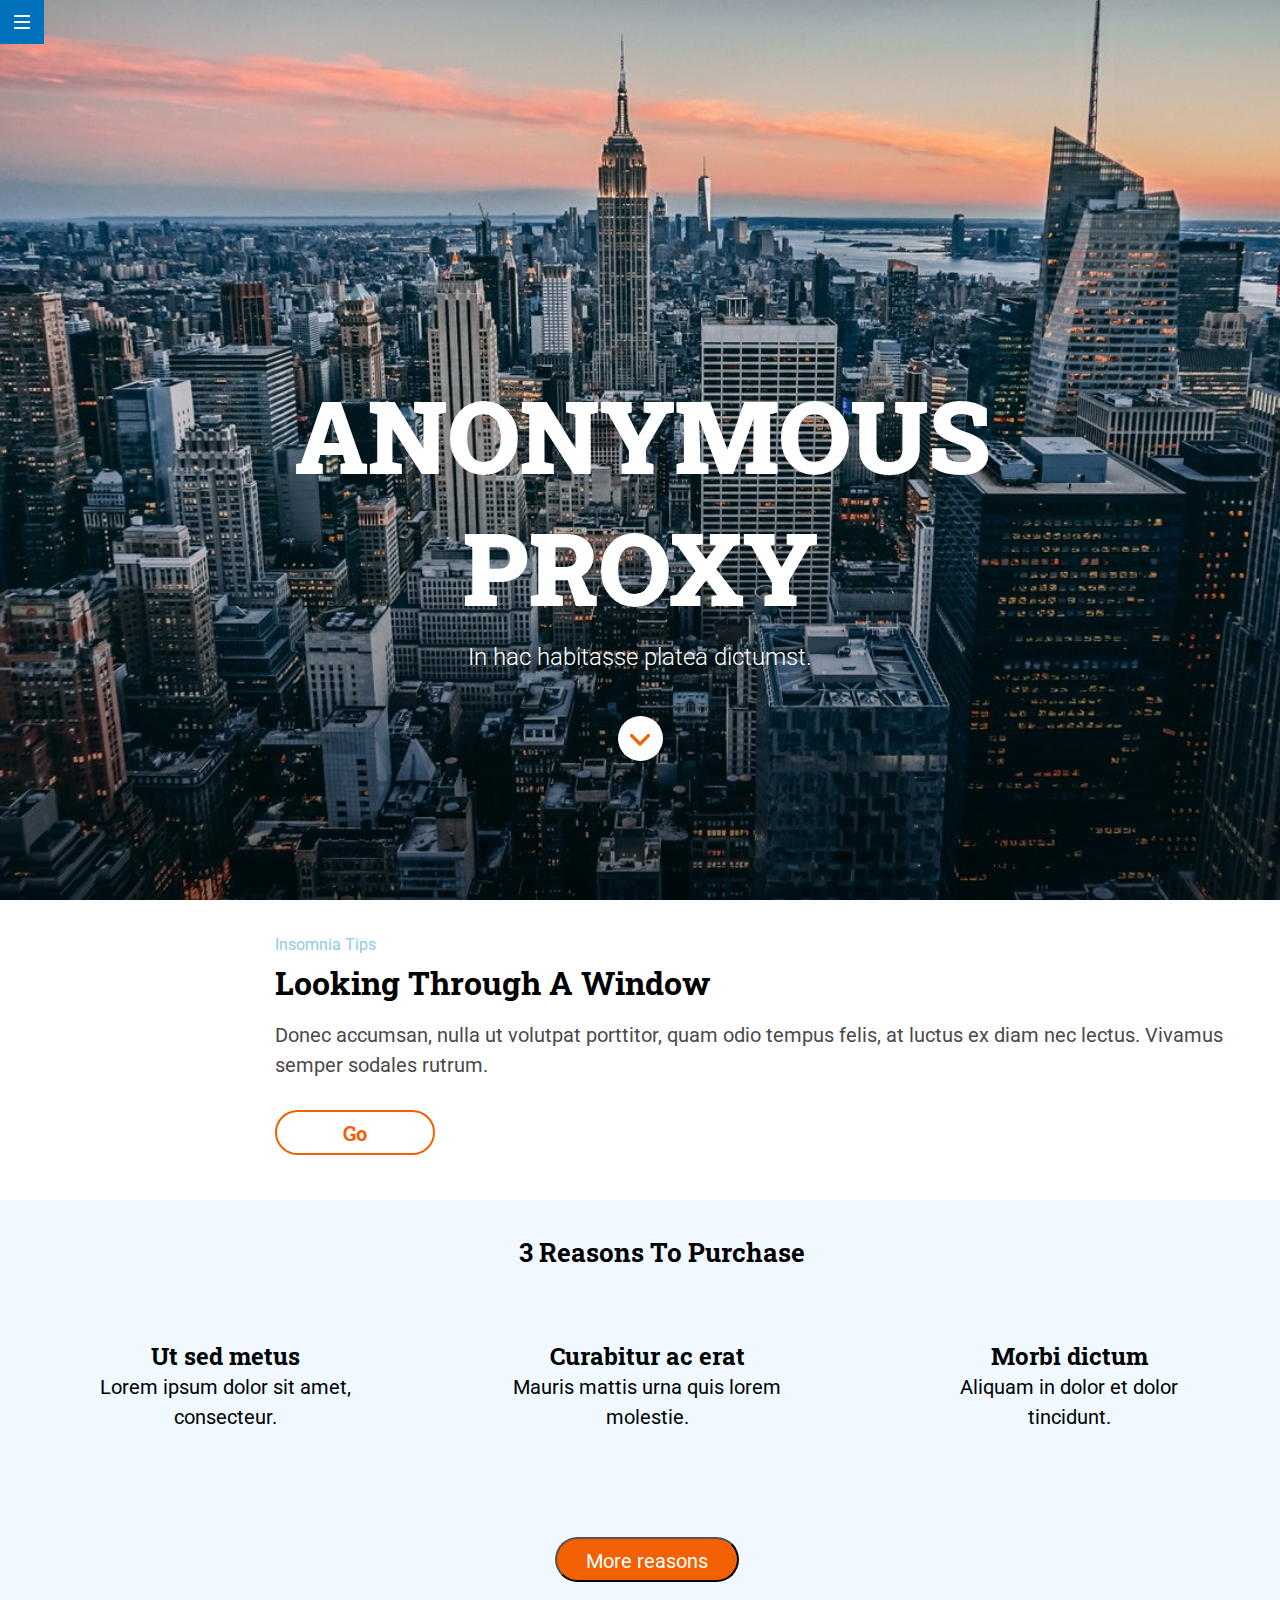
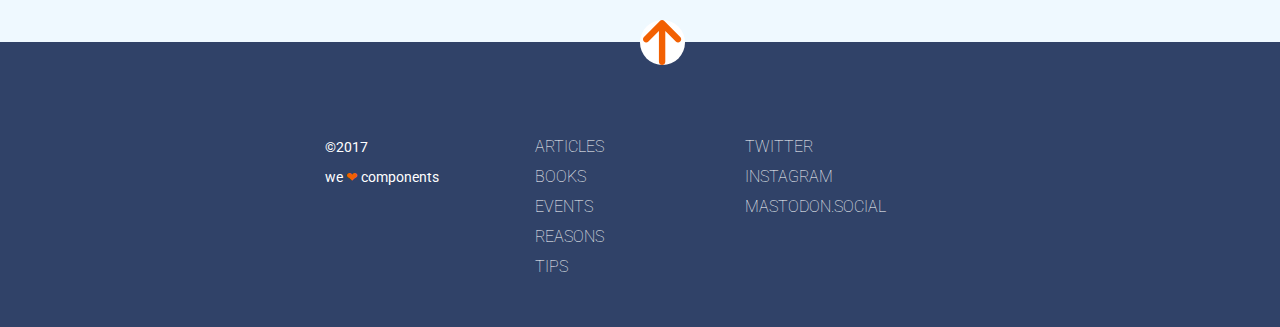
==== docs/index.html @ b586d15b "add docs" ====
<!DOCTYPE html>
<html lang="es">
    
    <head>
        <meta charset="UTF-8" />
        <meta name="viewport" content="width=device-width, initial-scale=1.0"
        />
        <title>Final evaluation module 1</title>
        <link href="https://fonts.googleapis.com/css?family=Roboto+Slab&display=swap"
        rel="stylesheet" />
        <link href="https://fonts.googleapis.com/css?family=Roboto:300,400,500,700,900&display=swap"
        rel="stylesheet" />
        <link rel="stylesheet" href="./assets/css/main.css" />
    </head>
    
    <body>
        <header class="hero"> <a href="https://adalab.es/" target="_blank">

    <img class="link-icon" src="./assets/images/ico-menu.svg" title="Enlace Adalab" alt="enlace la web de Adalab" />

  </a>
             <h1 class="title">Anonymous <span class="proxy">proxy</span></h1>
             <h4 class="subtitle">In hac habitasse platea dictumst.</h4>
            <div class="arrow-box"> <a href="index.html#purchase">

      <img class="arrow-btn" src="./assets/images/ico-scroll-down.svg" title="3 reasons to purchase" alt="go to section 3 reasons to purchase" />

    </a>
            </div>
        </header>
        <main>
            <section class="main-info"> <small class="info">Insomnia <span class="capitalize">tips</span> </small>
                <h2
                class="title">Looking <span class="capitalize">through</span>  <span class="capitalize">a</span>

                    <span
                    class="capitalize">window</span>
                        </h2>
                        <p class="text">Donec accumsan, nulla ut volutpat porttitor, quam odio tempus felis, at
                            luctus ex diam nec lectus. Vivamus semper sodales rutrum.</p>
                        <button class="btn">Go</button>
            </section>
            <div id="purchase"></div>
            <section class="main-purchase">
                 <h2 class="title">3 Reasons <span class="capitalize">to</span> <span class="capitalize">purchase</span></h2>
                <div class="container">
                     <h4 class="name">Ut sed metus</h4>
                    <p class="text">Lorem ipsum dolor sit amet, consecteur.</p>
                </div>
                <div class="container">
                     <h4 class="name">Curabitur ac erat</h4>
                    <p class="text">Mauris mattis urna quis lorem molestie.</p>
                </div>
                <div class="container">
                     <h4 class="name">Morbi dictum</h4>
                    <p class="text">Aliquam in dolor et dolor tincidunt.</p>
                </div>
                <button class="btn">More reasons</button>
            </section>
        </main>
        <footer class="footer"> <a class="arrow" href="index.html" alt="go to home-page"> <img src="./assets/images/ico-arrow.svg" title="home-page"/></a>
            <section
            class="section-footer">
                <ul class="links-info">
                    <li><a class="list-item" href="https://adalab.es/" alt="enlace a Adalab" title="Articles">Articles</a>

                    </li>
                    <li><a class="list-item" href="https://adalab.es/" alt="enlace a Adalab" title="Books">Books</a>

                    </li>
                    <li><a class="list-item" href="https://adalab.es/" alt="enlace a Adalab" title="Events">Events</a>

                    </li>
                    <li><a class="list-item" href="https://adalab.es/" alt="enlace a Adalab" title="Reasons">Reasons</a>

                    </li>
                    <li><a class="list-item" href="https://adalab.es/" alt="enlace a Adalab" title="Tips">Tips</a>

                    </li>
                </ul>
                <ul class="links-social">
                    <li><a class="list-item" href="https://adalab.es/" alt="enlace a Adalab" title="Twitter">Twitter</a>

                    </li>
                    <li><a class="list-item" href="https://adalab.es/" alt="enlace a Adalab" title="Instagram">Instagram</a>

                    </li>
                    <li><a class="list-item" href="https://adalab.es/" alt="enlace a Adalab" title="Mastodon.Social">Mastodon.Social</a>

                    </li>
                </ul>
                <div class="copy-right"> <span class="date">©2017</span> <small class="copy-right-text">we <span class="heart"> ❤︎ </span>components</small>
                </div>
                </section>
        </footer>
    </body>

</html>
---- docs/assets/css/main.css ----
* {-webkit-box-sizing: border-box;box-sizing: border-box;margin: 0;padding: 0;}.hero {display: -webkit-box;display: -ms-flexbox;display: flex;-webkit-box-orient: vertical;-webkit-box-direction: normal;-ms-flex-direction: column;flex-direction: column;-webkit-box-pack: center;-ms-flex-pack: center;justify-content: center;-webkit-box-align: center;-ms-flex-align: center;align-items: center;-ms-flex-line-pack: center;align-content: center;background-image: url(../images/cover.jpg);background-repeat: no-repeat;background-size: cover;background-position: center;color: #fff;height: 100vh;width: 100%;}.hero .link-icon {background-color: #0271bc;padding: 15px 14px;position: fixed;top: 0;left: 0;width: 44px;height: 44px;z-index: 999;}.hero .title {margin-top: 230px;margin-bottom: 10px;text-transform: uppercase;font-size: 42px;font-family: "Roboto Slab";font-weight: 900;text-align: center;width: 320px;}.hero .subtitle {font-size: 16px;font-family: "Roboto";font-weight: 300;text-align: center;margin-bottom: 45px;}.hero .arrow-box {display: -webkit-box;display: -ms-flexbox;display: flex;position: relative;-webkit-box-pack: center;-ms-flex-pack: center;justify-content: center;-ms-flex-item-align: center;align-self: center;width: 45px;height: 45px;background-color: #fff;border-radius: 50%;}.hero .arrow-btn {text-align: center;margin-top: 18px;}.capitalize {text-transform: capitalize;}.main-info {position: relative;margin-left: 15px;margin-right: 15px;margin-top: 30px;}.main-info .info {height: 30px;font-family: "Roboto";color: #8ccbea;line-height: 30px;font-size: 14px;}.main-info .title {font-family: "Roboto Slab";font-weight: bolder;font-size: 24px;color: #000;line-height: 30px;height: 60px;width: 290px;}.main-info .name {font-weight: bolder;}.main-info .text {font-family: "Roboto";font-size: 18px;line-height: 30px;color: #4a4a4a;}.main-info .btn {border: solid 2px #f26002;width: 76px;height: 45px;border-radius: 22.5px;background-color: #fff;color: #f26002;font-family: "Roboto Slab";font-weight: bolder;font-size: 20px;margin-top: 30px;margin-bottom: 45px;-webkit-transition: ease 2s;transition: ease 2s;}.main-info .btn:hover {background-color: #f07930;}.main-purchase {background-color: #eff9ff;display: grid;width: 100vw;grid-template-columns: 1fr;text-align: center;padding-top: 30px;color: #000;padding-bottom: 60px;padding-left: 15px;}.main-purchase .title {font-family: "Roboto Slab";font-size: 24px;font-weight: bolder;line-height: 30px;margin-bottom: 45px;}.main-purchase .container {padding-bottom: 45px;padding-left: 30px;padding-right: 30px;}.main-purchase .name {color: #000;font-size: 18px;font-family: "Roboto Slab";text-align: center;}.main-purchase .text {color: #000;font-size: 18px;font-family: "Roboto";line-height: 30px;text-align: center;padding: 0px 30px;}.main-purchase .btn {width: 184px;height: 45px;font-family: "Roboto";font-size: 20px;text-align: center;line-height: 45px;border-radius: 22.5px;background-color: #f26002;color: #fff;position: relative;margin: auto;-webkit-transition: ease 2s;transition: ease 2s;}.main-purchase .btn:hover {font-size: 25px;width: 200px;color: #f26002;background-color: whitesmoke;}.footer {background-color: #304268;width: 100w;-webkit-animation-name: footeranimation;animation-name: footeranimation;-webkit-animation-duration: 5s;animation-duration: 5s;}.section-footer {display: -webkit-box;display: -ms-flexbox;display: flex;-webkit-box-orient: vertical;-webkit-box-direction: normal;-ms-flex-direction: column;flex-direction: column;-webkit-box-pack: center;-ms-flex-pack: center;justify-content: center;-webkit-box-align: center;-ms-flex-align: center;align-items: center;}.section-footer .links-info {list-style: none;margin-top: 60px;line-height: 30px;font-size: 16px;font-family: "Roboto";font-weight: lighter;text-align: center;}.section-footer .links-social {list-style: none;margin-top: 30px;line-height: 30px;font-size: 16px;font-family: "Roboto";font-weight: lighter;text-align: center;}.section-footer .list-item {text-decoration: none;color: white;text-transform: uppercase;}.section-footer .copy-right {display: -webkit-box;display: -ms-flexbox;display: flex;-webkit-box-orient: vertical;-webkit-box-direction: normal;-ms-flex-direction: column;flex-direction: column;text-align: center;margin-top: 30px;color: #fff;font-size: 14px;line-height: 30px;font-family: "Roboto";}.section-footer .date {font-size: 14px;line-height: 30px;}.section-footer .copy-right-text {font-size: 14px;line-height: 30px;margin-bottom: 45px;}.section-footer .heart {color: #f26002;}.arrow {top: -22px;position: relative;left: 50%;width: 45px;height: 45px;background-color: #fff;border-radius: 50%;display: -webkit-box;display: -ms-flexbox;display: flex;-webkit-box-pack: center;-ms-flex-pack: center;justify-content: center;-ms-flex-line-pack: center;align-content: center;}@media all and (min-width: 768px) {.hero .title {font-size: 80px;width: 690px;}.hero .subtitle {font-size: 24px;}.main-info .title {width: 680px;font-size: 26px;line-height: 45px;}.main-info .text {font-size: 20px;}.main-info .btn {width: 91px;}.main-purchase {grid-template-columns: 1fr 1fr 1fr;row-gap: 20px;width: 100vw;}.main-purchase .title {grid-column: 1/4;grid-row: 1/2;font-size: 26px;line-height: 45px;margin-left: 30px;}.main-purchase .name {font-size: 24px;}.main-purchase .text {font-size: 20px;}.main-purchase .container {grid-column: span 1;grid-row: 2/3;}.main-purchase .btn {grid-column: 1/4;grid-row: 3/4;-webkit-box-pack: center;-ms-flex-pack: center;justify-content: center;margin-top: 40px;}.section-footer {width: 100vw;-webkit-box-orient: horizontal;-webkit-box-direction: reverse;-ms-flex-direction: row-reverse;flex-direction: row-reverse;-webkit-box-align: start;-ms-flex-align: start;align-items: flex-start;-webkit-box-pack: justify;-ms-flex-pack: justify;justify-content: space-between;-ms-flex-line-pack: start;align-content: flex-start;padding: 45px 39px;}.section-footer .links-info {margin-top: 0px;text-align: left;width: 210px;}.section-footer .links-social {margin-top: 0px;text-align: left;width: 210px;-webkit-box-ordinal-group: -2;-ms-flex-order: -3;order: -3;}.section-footer .copy-right {margin-top: 0px;width: 210px;text-align: left;-webkit-box-ordinal-group: 2;-ms-flex-order: 1;order: 1;}}@media all and (min-width: 1200px) {.hero {background-position: top;}.hero .title {font-size: 100px;}.hero .subtitle {font-size: 24px;}.main-info {margin-left: 275px;}.main-info .info {font-size: 16px;}.main-info .title {font-size: 32px;}.main-info .btn {width: 160px;}.name {font-size: 24px;}.text {font-size: 20px;}.section-footer {-webkit-box-pack: center;-ms-flex-pack: center;justify-content: center;}}@-webkit-keyframes footeranimation {from {background-color: #7b9de6;}to {background-color: #304268;}}@keyframes footeranimation {from {background-color: #7b9de6;}to {background-color: #304268;}}
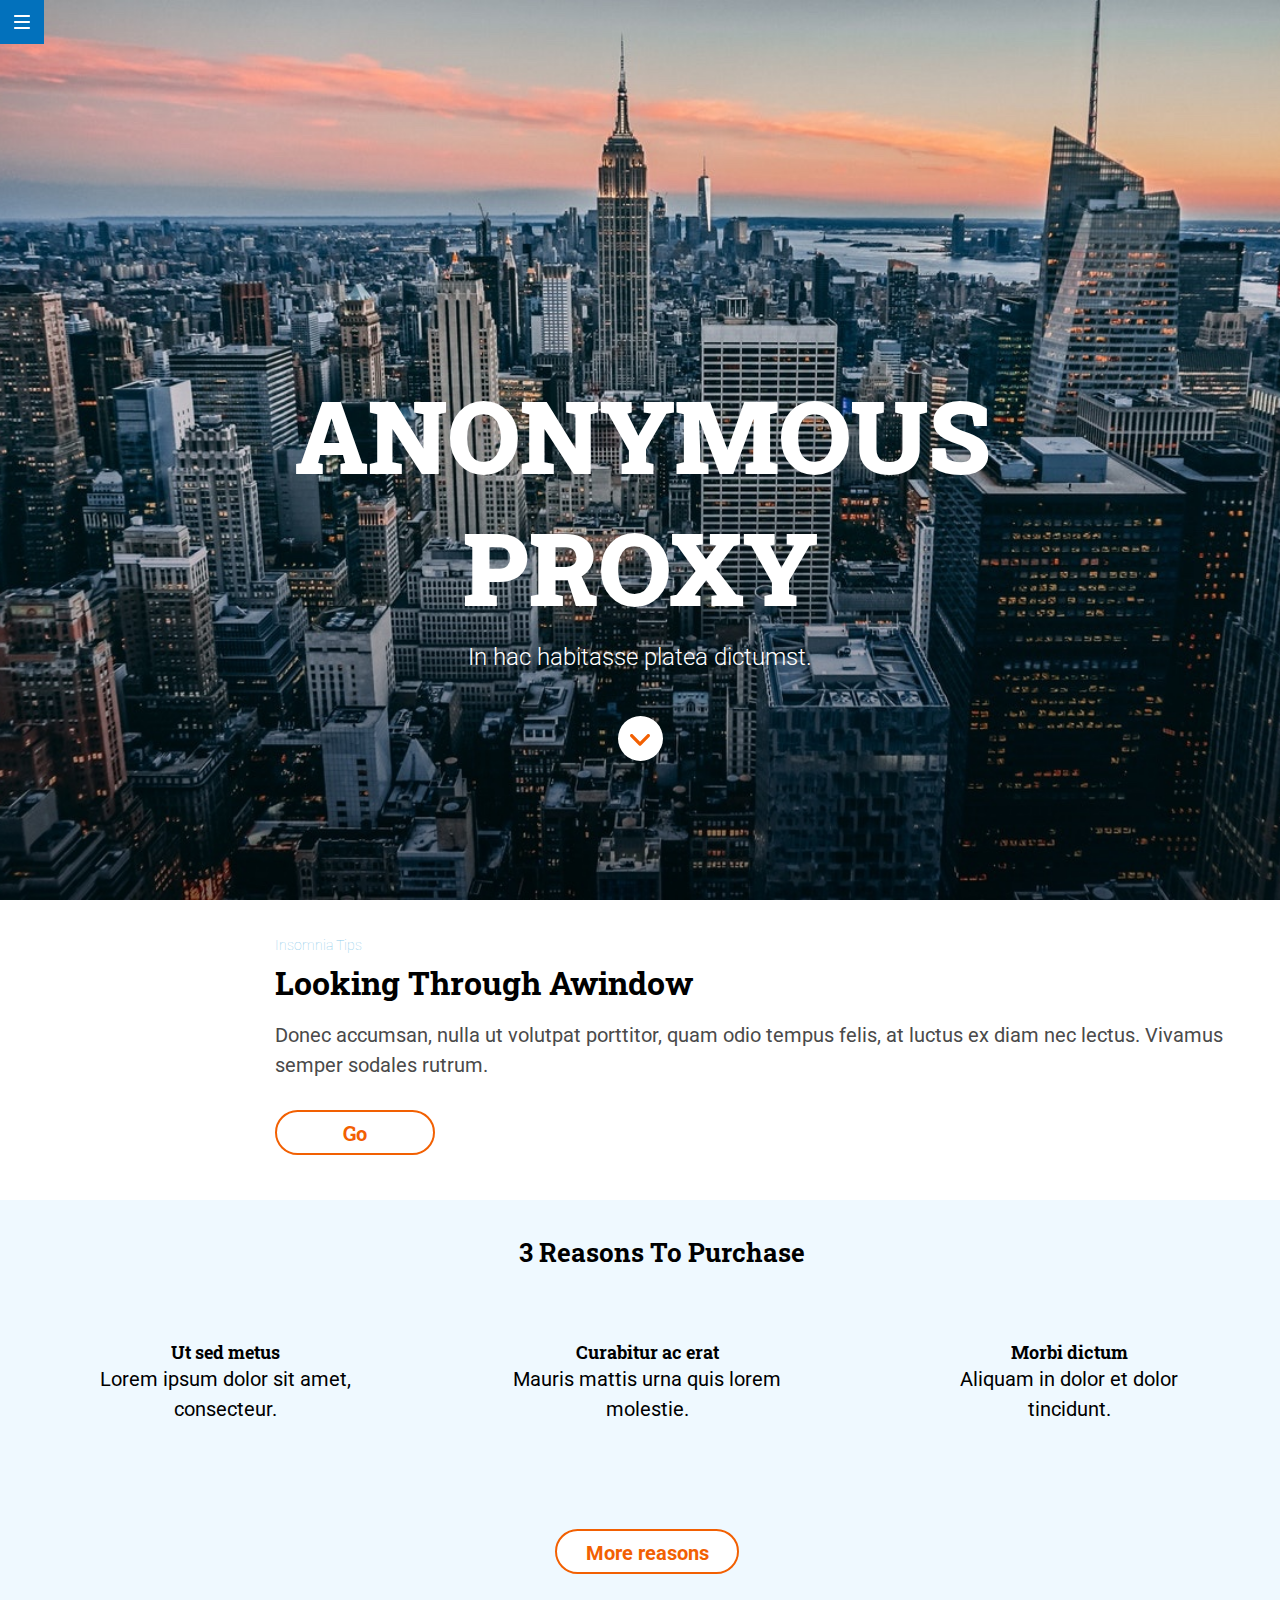
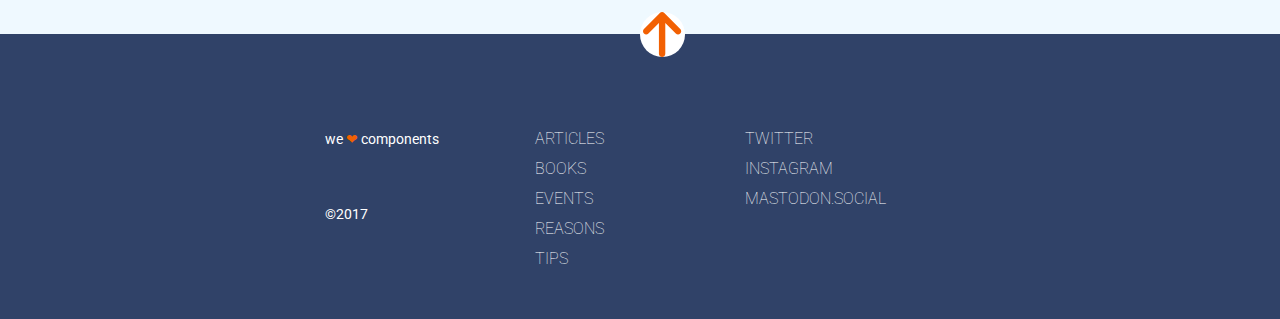
==== commit 24fcc7b3: "run docs" ====
--- a/docs/index.html
+++ b/docs/index.html
@@ -14,83 +14,93 @@
     </head>
     
     <body>
-        <header class="hero"> <a href="https://adalab.es/" target="_blank">
+        <header class="hero">
+            <nav> <a href="https://adalab.es/" target="_blank">
 
-    <img class="link-icon" src="./assets/images/ico-menu.svg" title="Enlace Adalab" alt="enlace la web de Adalab" />
+      <img class="hero--link-icon" src="./assets/images/ico-menu.svg" title="Enlace Adalab" alt="enlace la web de Adalab" />
 
-  </a>
-             <h1 class="title">Anonymous <span class="proxy">proxy</span></h1>
-             <h4 class="subtitle">In hac habitasse platea dictumst.</h4>
-            <div class="arrow-box"> <a href="index.html#purchase">
+    </a>
+            </nav>
+             <h1 class="hero--title">Anonymous <span class="proxy">proxy</span></h1>
+             <h4 class="hero--subtitle">In hac habitasse platea dictumst.</h4>
+            <div class="hero--arrow-box"> <a href="index.html#purchase">
 
-      <img class="arrow-btn" src="./assets/images/ico-scroll-down.svg" title="3 reasons to purchase" alt="go to section 3 reasons to purchase" />
+      <img class="hero--arrow-btn" src="./assets/images/ico-scroll-down.svg" title="3 reasons to purchase" alt="go to section 3 reasons to purchase" />
 
     </a>
             </div>
         </header>
         <main>
-            <section class="main-info"> <small class="info">Insomnia <span class="capitalize">tips</span> </small>
-                <h2
-                class="title">Looking <span class="capitalize">through</span>  <span class="capitalize">a</span>
-
-                    <span
-                    class="capitalize">window</span>
-                        </h2>
-                        <p class="text">Donec accumsan, nulla ut volutpat porttitor, quam odio tempus felis, at
-                            luctus ex diam nec lectus. Vivamus semper sodales rutrum.</p>
-                        <button class="btn">Go</button>
+            <section class="main-info">
+                 <h5 class="main-info--title">Insomnia <span class="capitalize">tips</span></h5>
+                 <h2 class="main-info--subtitle">Looking <span class="capitalize">through</span> <span class="capitalize">a</span><span class="capitalize">window</span></h2>
+                <p class="main-info--text">Donec accumsan, nulla ut volutpat porttitor, quam odio tempus felis, at
+                    luctus ex diam nec lectus. Vivamus semper sodales rutrum.</p>
+                <button class="main-info--btn">Go</button>
             </section>
             <div id="purchase"></div>
             <section class="main-purchase">
-                 <h2 class="title">3 Reasons <span class="capitalize">to</span> <span class="capitalize">purchase</span></h2>
-                <div class="container">
-                     <h4 class="name">Ut sed metus</h4>
-                    <p class="text">Lorem ipsum dolor sit amet, consecteur.</p>
+                 <h2 class="main-purchase--title">3 Reasons <span class="capitalize">to</span> <span class="capitalize">purchase</span></h2>
+                <div class="main-purchase--container">
+                     <h4 class="main-purchase--name">Ut sed metus</h4>
+                    <p class="main-purchase--text">Lorem ipsum dolor sit amet, consecteur.</p>
                 </div>
-                <div class="container">
-                     <h4 class="name">Curabitur ac erat</h4>
-                    <p class="text">Mauris mattis urna quis lorem molestie.</p>
+                <div class="main-purchase--container">
+                     <h4 class="main-purchase--name">Curabitur ac erat</h4>
+                    <p class="main-purchase--text">Mauris mattis urna quis lorem molestie.</p>
                 </div>
-                <div class="container">
-                     <h4 class="name">Morbi dictum</h4>
-                    <p class="text">Aliquam in dolor et dolor tincidunt.</p>
+                <div class="main-purchase--container">
+                     <h4 class="main-purchase--name">Morbi dictum</h4>
+                    <p class="main-purchase--text">Aliquam in dolor et dolor tincidunt.</p>
                 </div>
-                <button class="btn">More reasons</button>
+                <button class="main-purchase--btn">More reasons</button>
             </section>
         </main>
-        <footer class="footer"> <a class="arrow" href="index.html" alt="go to home-page"> <img src="./assets/images/ico-arrow.svg" title="home-page"/></a>
+        <footer class="footer"> <a class="footer--arrow" href="index.html" alt="go to home-page"> <img class="footer--img" src="./assets/images/ico-arrow.svg" title="home-page" /></a>
             <section
-            class="section-footer">
-                <ul class="links-info">
-                    <li><a class="list-item" href="https://adalab.es/" alt="enlace a Adalab" title="Articles">Articles</a>
+            class="footer--section">
+                <nav>
+                    <ul class="footer--section__links-info">
+                        <li><a class="footer--section__list-item" href="https://adalab.es/" alt="enlace a Adalab"
+                            title="Articles">Articles</a>
 
-                    </li>
-                    <li><a class="list-item" href="https://adalab.es/" alt="enlace a Adalab" title="Books">Books</a>
+                        </li>
+                        <li><a class="footer--section__list-item" href="https://adalab.es/" alt="enlace a Adalab"
+                            title="Books">Books</a>
 
-                    </li>
-                    <li><a class="list-item" href="https://adalab.es/" alt="enlace a Adalab" title="Events">Events</a>
+                        </li>
+                        <li><a class="footer--section__list-item" href="https://adalab.es/" alt="enlace a Adalab"
+                            title="Events">Events</a>
 
-                    </li>
-                    <li><a class="list-item" href="https://adalab.es/" alt="enlace a Adalab" title="Reasons">Reasons</a>
+                        </li>
+                        <li><a class="footer--section__list-item" href="https://adalab.es/" alt="enlace a Adalab"
+                            title="Reasons">Reasons</a>
 
-                    </li>
-                    <li><a class="list-item" href="https://adalab.es/" alt="enlace a Adalab" title="Tips">Tips</a>
+                        </li>
+                        <li><a class="footer--section__list-item" href="https://adalab.es/" alt="enlace a Adalab"
+                            title="Tips">Tips</a>
 
-                    </li>
-                </ul>
-                <ul class="links-social">
-                    <li><a class="list-item" href="https://adalab.es/" alt="enlace a Adalab" title="Twitter">Twitter</a>
+                        </li>
+                    </ul>
+                </nav>
+                <nav>
+                    <ul class="footer--section__links-social">
+                        <li><a class="footer--section__list-item" href="https://adalab.es/" alt="enlace a Adalab"
+                            title="Twitter">Twitter</a>
 
-                    </li>
-                    <li><a class="list-item" href="https://adalab.es/" alt="enlace a Adalab" title="Instagram">Instagram</a>
+                        </li>
+                        <li><a class="footer--section__list-item" href="https://adalab.es/" alt="enlace a Adalab"
+                            title="Instagram">Instagram</a>
 
-                    </li>
-                    <li><a class="list-item" href="https://adalab.es/" alt="enlace a Adalab" title="Mastodon.Social">Mastodon.Social</a>
+                        </li>
+                        <li><a class="footer--section__list-item" href="https://adalab.es/" alt="enlace a Adalab"
+                            title="Mastodon.Social">Mastodon.Social</a>
 
-                    </li>
-                </ul>
-                <div class="copy-right"> <span class="date">©2017</span>- <small class="copy-right-text">we <span class="heart"> ❤︎ </span>components</small>
+                        </li>
+                    </ul>
+                </nav>
+                <div class="footer--section__copy-right"> <span class="footer--section__copy-right--date">©2017</span>+ <small class="footer--section__copy-right--text">we <span class="footer--section__copy-right--heart"> ❤︎ </span>components</small>
                 </div>
                 </section>
         </footer>
--- a/docs/assets/css/main.css
+++ b/docs/assets/css/main.css
@@ -1 +1 @@
-* {-webkit-box-sizing: border-box;box-sizing: border-box;margin: 0;padding: 0;}.hero {display: -webkit-box;display: -ms-flexbox;display: flex;-webkit-box-orient: vertical;-webkit-box-direction: normal;-ms-flex-direction: column;flex-direction: column;-webkit-box-pack: center;-ms-flex-pack: center;justify-content: center;-webkit-box-align: center;-ms-flex-align: center;align-items: center;-ms-flex-line-pack: center;align-content: center;background-image: url(../images/cover.jpg);background-repeat: no-repeat;background-size: cover;background-position: center;color: #fff;height: 100vh;width: 100%;}.hero .link-icon {background-color: #0271bc;padding: 15px 14px;position: fixed;top: 0;left: 0;width: 44px;height: 44px;z-index: 999;}.hero .title {margin-top: 230px;margin-bottom: 10px;text-transform: uppercase;font-size: 42px;font-family: "Roboto Slab";font-weight: 900;text-align: center;width: 320px;}.hero .subtitle {font-size: 16px;font-family: "Roboto";font-weight: 300;text-align: center;margin-bottom: 45px;}.hero .arrow-box {display: -webkit-box;display: -ms-flexbox;display: flex;position: relative;-webkit-box-pack: center;-ms-flex-pack: center;justify-content: center;-ms-flex-item-align: center;align-self: center;width: 45px;height: 45px;background-color: #fff;border-radius: 50%;}.hero .arrow-btn {text-align: center;margin-top: 18px;}.capitalize {text-transform: capitalize;}.main-info {position: relative;margin-left: 15px;margin-right: 15px;margin-top: 30px;}.main-info .info {height: 30px;font-family: "Roboto";color: #8ccbea;line-height: 30px;font-size: 14px;}.main-info .title {font-family: "Roboto Slab";font-weight: bolder;font-size: 24px;color: #000;line-height: 30px;height: 60px;width: 290px;}.main-info .name {font-weight: bolder;}.main-info .text {font-family: "Roboto";font-size: 18px;line-height: 30px;color: #4a4a4a;}.main-info .btn {border: solid 2px #f26002;width: 76px;height: 45px;border-radius: 22.5px;background-color: #fff;color: #f26002;font-family: "Roboto Slab";font-weight: bolder;font-size: 20px;margin-top: 30px;margin-bottom: 45px;-webkit-transition: ease 2s;transition: ease 2s;}.main-info .btn:hover {background-color: #f07930;}.main-purchase {background-color: #eff9ff;display: grid;width: 100vw;grid-template-columns: 1fr;text-align: center;padding-top: 30px;color: #000;padding-bottom: 60px;padding-left: 15px;}.main-purchase .title {font-family: "Roboto Slab";font-size: 24px;font-weight: bolder;line-height: 30px;margin-bottom: 45px;}.main-purchase .container {padding-bottom: 45px;padding-left: 30px;padding-right: 30px;}.main-purchase .name {color: #000;font-size: 18px;font-family: "Roboto Slab";text-align: center;}.main-purchase .text {color: #000;font-size: 18px;font-family: "Roboto";line-height: 30px;text-align: center;padding: 0px 30px;}.main-purchase .btn {width: 184px;height: 45px;font-family: "Roboto";font-size: 20px;text-align: center;line-height: 45px;border-radius: 22.5px;background-color: #f26002;color: #fff;position: relative;margin: auto;-webkit-transition: ease 2s;transition: ease 2s;}.main-purchase .btn:hover {font-size: 25px;width: 200px;color: #f26002;background-color: whitesmoke;}.footer {background-color: #304268;width: 100w;-webkit-animation-name: footeranimation;animation-name: footeranimation;-webkit-animation-duration: 5s;animation-duration: 5s;}.section-footer {display: -webkit-box;display: -ms-flexbox;display: flex;-webkit-box-orient: vertical;-webkit-box-direction: normal;-ms-flex-direction: column;flex-direction: column;-webkit-box-pack: center;-ms-flex-pack: center;justify-content: center;-webkit-box-align: center;-ms-flex-align: center;align-items: center;}.section-footer .links-info {list-style: none;margin-top: 60px;line-height: 30px;font-size: 16px;font-family: "Roboto";font-weight: lighter;text-align: center;}.section-footer .links-social {list-style: none;margin-top: 30px;line-height: 30px;font-size: 16px;font-family: "Roboto";font-weight: lighter;text-align: center;}.section-footer .list-item {text-decoration: none;color: white;text-transform: uppercase;}.section-footer .copy-right {display: -webkit-box;display: -ms-flexbox;display: flex;-webkit-box-orient: vertical;-webkit-box-direction: normal;-ms-flex-direction: column;flex-direction: column;text-align: center;margin-top: 30px;color: #fff;font-size: 14px;line-height: 30px;font-family: "Roboto";}.section-footer .date {font-size: 14px;line-height: 30px;}.section-footer .copy-right-text {font-size: 14px;line-height: 30px;margin-bottom: 45px;}.section-footer .heart {color: #f26002;}.arrow {top: -22px;position: relative;left: 50%;width: 45px;height: 45px;background-color: #fff;border-radius: 50%;display: -webkit-box;display: -ms-flexbox;display: flex;-webkit-box-pack: center;-ms-flex-pack: center;justify-content: center;-ms-flex-line-pack: center;align-content: center;}@media all and (min-width: 768px) {.hero .title {font-size: 80px;width: 690px;}.hero .subtitle {font-size: 24px;}.main-info .title {width: 680px;font-size: 26px;line-height: 45px;}.main-info .text {font-size: 20px;}.main-info .btn {width: 91px;}.main-purchase {grid-template-columns: 1fr 1fr 1fr;row-gap: 20px;width: 100vw;}.main-purchase .title {grid-column: 1/4;grid-row: 1/2;font-size: 26px;line-height: 45px;margin-left: 30px;}.main-purchase .name {font-size: 24px;}.main-purchase .text {font-size: 20px;}.main-purchase .container {grid-column: span 1;grid-row: 2/3;}.main-purchase .btn {grid-column: 1/4;grid-row: 3/4;-webkit-box-pack: center;-ms-flex-pack: center;justify-content: center;margin-top: 40px;}.section-footer {width: 100vw;-webkit-box-orient: horizontal;-webkit-box-direction: reverse;-ms-flex-direction: row-reverse;flex-direction: row-reverse;-webkit-box-align: start;-ms-flex-align: start;align-items: flex-start;-webkit-box-pack: justify;-ms-flex-pack: justify;justify-content: space-between;-ms-flex-line-pack: start;align-content: flex-start;padding: 45px 39px;}.section-footer .links-info {margin-top: 0px;text-align: left;width: 210px;}.section-footer .links-social {margin-top: 0px;text-align: left;width: 210px;-webkit-box-ordinal-group: -2;-ms-flex-order: -3;order: -3;}.section-footer .copy-right {margin-top: 0px;width: 210px;text-align: left;-webkit-box-ordinal-group: 2;-ms-flex-order: 1;order: 1;}}@media all and (min-width: 1200px) {.hero {background-position: top;}.hero .title {font-size: 100px;}.hero .subtitle {font-size: 24px;}.main-info {margin-left: 275px;}.main-info .info {font-size: 16px;}.main-info .title {font-size: 32px;}.main-info .btn {width: 160px;}.name {font-size: 24px;}.text {font-size: 20px;}.section-footer {-webkit-box-pack: center;-ms-flex-pack: center;justify-content: center;}}@-webkit-keyframes footeranimation {from {background-color: #7b9de6;}to {background-color: #304268;}}@keyframes footeranimation {from {background-color: #7b9de6;}to {background-color: #304268;}}
+* {-webkit-box-sizing: border-box;box-sizing: border-box;margin: 0;padding: 0;}.hero {display: -webkit-box;display: -ms-flexbox;display: flex;-webkit-box-orient: vertical;-webkit-box-direction: normal;-ms-flex-direction: column;flex-direction: column;-webkit-box-pack: center;-ms-flex-pack: center;justify-content: center;-webkit-box-align: center;-ms-flex-align: center;align-items: center;-ms-flex-line-pack: center;align-content: center;background-image: url(../images/cover.jpg);background-repeat: no-repeat;background-size: cover;background-position: center;color: #fff;height: 100vh;width: 100%;}.hero--link-icon {background-color: #0271bc;padding: 15px 14px;position: fixed;top: 0;left: 0;width: 44px;height: 44px;z-index: 999;}.hero--title {margin-top: 230px;margin-bottom: 10px;text-transform: uppercase;font-size: 42px;font-family: "Roboto Slab";font-weight: 900;text-align: center;width: 320px;}.hero--subtitle {font-size: 16px;font-family: "Roboto";font-weight: 300;text-align: center;margin-bottom: 45px;}.hero--arrow-box {display: -webkit-box;display: -ms-flexbox;display: flex;position: relative;-webkit-box-pack: center;-ms-flex-pack: center;justify-content: center;-ms-flex-item-align: center;align-self: center;width: 45px;height: 45px;background-color: #fff;border-radius: 50%;}.hero--arrow-btn {text-align: center;margin-top: 18px;}.capitalize {text-transform: capitalize;}.main-info {position: relative;margin-left: 15px;margin-right: 15px;margin-top: 30px;}.main-info--title {height: 30px;font-family: "Roboto";color: #8ccbea;line-height: 30px;font-weight: lighter;font-size: 14px;}.main-info--subtitle {font-family: "Roboto Slab";font-weight: bolder;font-size: 24px;color: #000;line-height: 30px;height: 60px;width: 290px;}.main-info--text {font-family: "Roboto";font-size: 18px;line-height: 30px;color: #4a4a4a;}.main-info--btn {border: solid 2px #f26002;width: 76px;height: 45px;border-radius: 22.5px;background-color: #fff;color: #f26002;font-family: "Roboto Slab";font-weight: bolder;font-size: 20px;margin-top: 30px;margin-bottom: 45px;-webkit-transition: ease 2s;transition: ease 2s;}.main-info--btn:hover {background-color: #faa36d;}.main-purchase {background-color: #eff9ff;display: grid;grid-template-columns: 1fr;text-align: center;padding-top: 30px;color: #000;padding-bottom: 60px;padding-left: 15px;}.main-purchase--title {font-family: "Roboto Slab";font-size: 24px;font-weight: bolder;line-height: 30px;margin-bottom: 45px;}.main-purchase--container {padding-bottom: 45px;padding-left: 30px;padding-right: 30px;}.main-purchase--name {color: #000;font-size: 18px;font-family: "Roboto Slab";text-align: center;}.main-purchase--text {color: #000;font-size: 18px;font-family: "Roboto";line-height: 30px;text-align: center;padding: 0px 30px;}.main-purchase--btn {width: 184px;height: 45px;font-family: "Roboto";font-size: 20px;text-align: center;line-height: 45px;border-radius: 22.5px;color: #f26002;background-color: white;font-weight: bold;position: relative;margin: auto;margin-top: 20px;-webkit-transition: ease 2s;transition: ease 2s;border: solid 2px #f26002;}.main-purchase--btn:hover {font-size: 25px;width: 200px;color: #f26002;background-color: whitesmoke;}.footer {background-color: #304268;-webkit-animation-name: footeranimation;animation-name: footeranimation;-webkit-animation-duration: 5s;animation-duration: 5s;}.footer--arrow {top: -22px;position: relative;left: 50%;width: 45px;height: 45px;background-color: #fff;border-radius: 50%;display: -webkit-box;display: -ms-flexbox;display: flex;-webkit-box-pack: center;-ms-flex-pack: center;justify-content: center;}.footer--img {-webkit-animation-name: button;animation-name: button;-webkit-animation-duration: 3s;animation-duration: 3s;}.footer--section {display: -webkit-box;display: -ms-flexbox;display: flex;-webkit-box-orient: vertical;-webkit-box-direction: normal;-ms-flex-direction: column;flex-direction: column;-webkit-box-align: center;-ms-flex-align: center;align-items: center;}.footer--section__links-info {list-style: none;margin-top: 60px;line-height: 30px;font-size: 16px;font-family: "Roboto";font-weight: lighter;text-align: center;}.footer--section__list-item {text-decoration: none;color: white;text-transform: uppercase;}.footer--section__links-social {list-style: none;margin-top: 30px;line-height: 30px;font-size: 16px;font-family: "Roboto";font-weight: lighter;text-align: center;}.footer--section__copy-right {display: -webkit-box;display: -ms-flexbox;display: flex;text-align: center;margin-top: 30px;color: #fff;font-size: 14px;line-height: 30px;font-family: "Roboto";-webkit-box-orient: vertical;-webkit-box-direction: reverse;-ms-flex-direction: column-reverse;flex-direction: column-reverse;}.footer--section__copy-right--date {font-size: 14px;line-height: 30px;}.footer--section__copy-right--text {font-size: 14px;line-height: 30px;margin-bottom: 45px;}.footer--section__copy-right--heart {color: #f26002;}@media all and (min-width: 768px) {.hero--title {font-size: 80px;width: 690px;}.hero--subtitle {font-size: 24px;}.main-info--subtitle {width: 680px;font-size: 26px;line-height: 45px;}.main-info--text {font-size: 20px;}.main-info--btn {width: 91px;}.main-purchase {grid-template-columns: 1fr 1fr 1fr;row-gap: 20px;}.main-purchase--title {grid-column: 1/4;grid-row: 1/2;font-size: 26px;line-height: 45px;margin-left: 30px;}.main-purchase--text {font-size: 20px;}.main-purchase--container {grid-column: span 1;grid-row: 2/3;}.main-purchase--btn {grid-column: 1/4;grid-row: 3/4;-webkit-box-pack: center;-ms-flex-pack: center;justify-content: center;margin-top: 40px;}.footer--arrow {visibility: visible;}.footer--section {-webkit-box-orient: horizontal;-webkit-box-direction: normal;-ms-flex-direction: row;flex-direction: row;-webkit-box-align: start;-ms-flex-align: start;align-items: flex-start;-webkit-box-pack: justify;-ms-flex-pack: justify;justify-content: space-between;-ms-flex-line-pack: start;align-content: flex-start;padding: 45px 39px;}.footer--section__links-info {margin-top: 0px;text-align: left;width: 210px;-webkit-box-ordinal-group: 6;-ms-flex-order: 5;order: 5;}.footer--section__links-social {margin-top: 0px;text-align: left;width: 210px;-webkit-box-ordinal-group: 1;-ms-flex-order: 0;order: 0;}.footer--section__copy-right {margin-top: 0px;width: 210px;text-align: left;-webkit-box-ordinal-group: -2;-ms-flex-order: -3;order: -3;}}@media all and (min-width: 1200px) {.hero {background-position: top;}.hero--title {font-size: 100px;}.hero--subtitle {font-size: 24px;}.main-info {margin-left: 275px;}.main-info--info {font-size: 16px;}.main-info--subtitle {font-size: 32px;}.main-info--btn {width: 160px;}--text {font-size: 20px;}.footer--section {-webkit-box-pack: center;-ms-flex-pack: center;justify-content: center;}}@-webkit-keyframes footeranimation {from {background-color: #7b9de6;}to {background-color: #304268;}}@keyframes footeranimation {from {background-color: #7b9de6;}to {background-color: #304268;}}@-webkit-keyframes button {from {width: 21;height: 45px;}to {width: 26px;height: 50px;}}@keyframes button {from {width: 21;height: 45px;}to {width: 26px;height: 50px;}}
